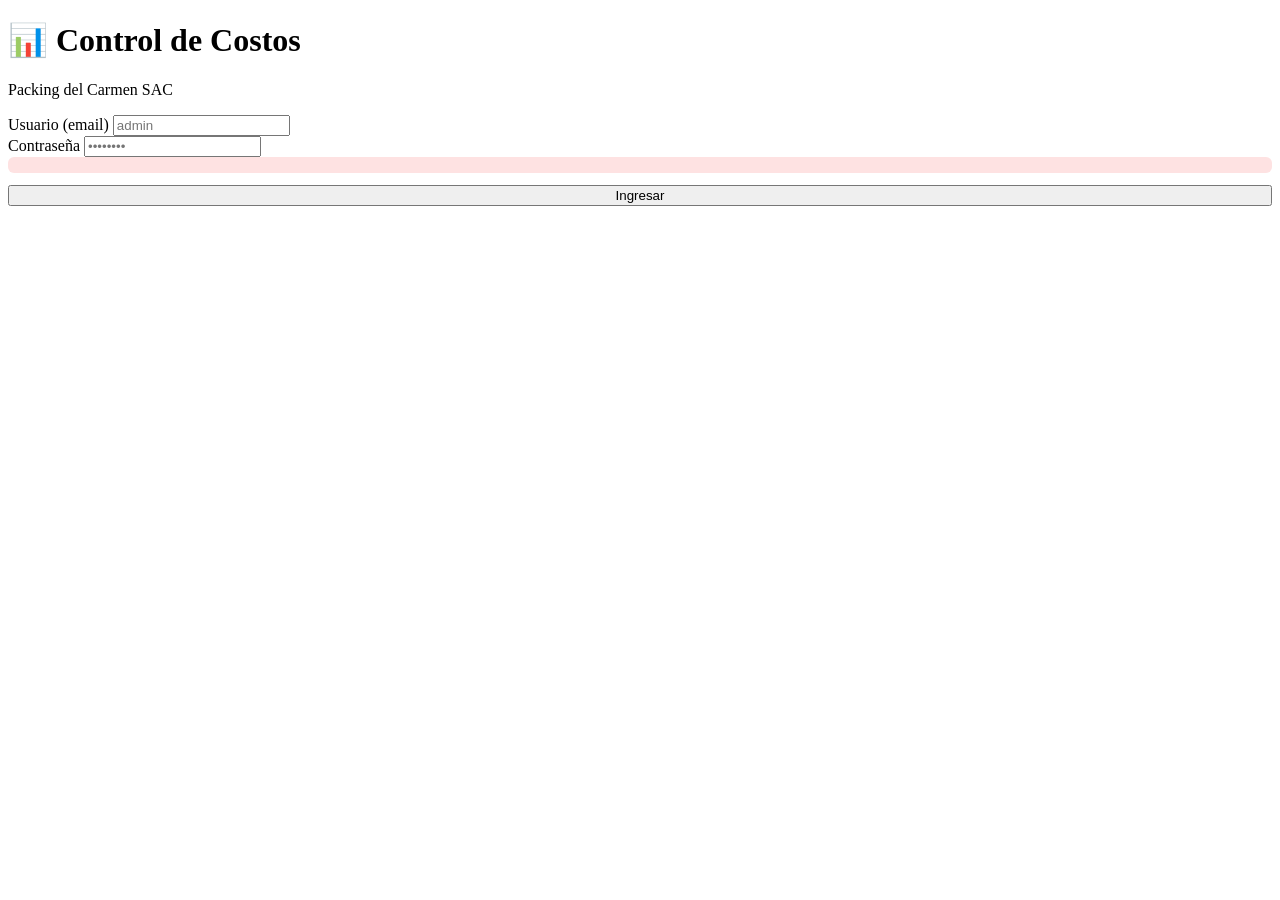
==== index.html @ 3d0fa640 "Add files via upload Primera version" ====
<!DOCTYPE html>
<html lang="es">
<head>
  <meta charset="UTF-8">
  <meta name="viewport" content="width=device-width, initial-scale=1.0">
  <title>Control de Costos — Iniciar sesión</title>
  <link rel="stylesheet" href="css/style.css">
</head>
<body>
<div class="login-page">
  <div class="login-card">
    <div class="login-logo">
      <h1>📊 Control de Costos</h1>
      <p>Packing del Carmen SAC</p>
    </div>

    <form id="loginForm">
      <div class="form-group">
        <label>Usuario (email)</label>
        <input type="text" id="email" placeholder="admin" autocomplete="username" required>
      </div>
      <div class="form-group">
        <label>Contraseña</label>
        <input type="password" id="password" placeholder="••••••••" autocomplete="current-password" required>
      </div>
      <div id="errorMsg" class="hidden" style="color:var(--rojo);font-size:13px;margin-bottom:12px;padding:8px;background:#fee2e2;border-radius:6px;"></div>
      <button type="submit" class="btn btn-primary" style="width:100%;justify-content:center;" id="btnLogin">
        Ingresar
      </button>
    </form>
  </div>
</div>

<script src="js/config.js"></script>
<script src="js/auth.js"></script>
<script>
  // Si ya está logueado, redirigir
  if (Auth.isLoggedIn()) window.location.href = 'dashboard.html';

  document.getElementById('loginForm').addEventListener('submit', async (e) => {
    e.preventDefault();
    const btn = document.getElementById('btnLogin');
    const errorMsg = document.getElementById('errorMsg');
    const email = document.getElementById('email').value.trim();
    const password = document.getElementById('password').value;

    btn.disabled = true;
    btn.textContent = 'Ingresando...';
    errorMsg.classList.add('hidden');

    try {
      const passwordHash = await Auth.hashPassword(password);
      const res = await fetch(CONFIG.GAS_URL, {
        method: 'POST',
        body: JSON.stringify({ action: 'login', email, password: passwordHash }),
      });
      const data = await res.json();

      if (data.ok) {
        Auth.save(data.token, data.nombre, data.rol);
        window.location.href = 'dashboard.html';
      } else {
        errorMsg.textContent = data.error || 'Credenciales incorrectas';
        errorMsg.classList.remove('hidden');
      }
    } catch (err) {
      errorMsg.textContent = 'Error de conexión. Verifica la URL del servidor.';
      errorMsg.classList.remove('hidden');
    } finally {
      btn.disabled = false;
      btn.textContent = 'Ingresar';
    }
  });
</script>
</body>
</html>
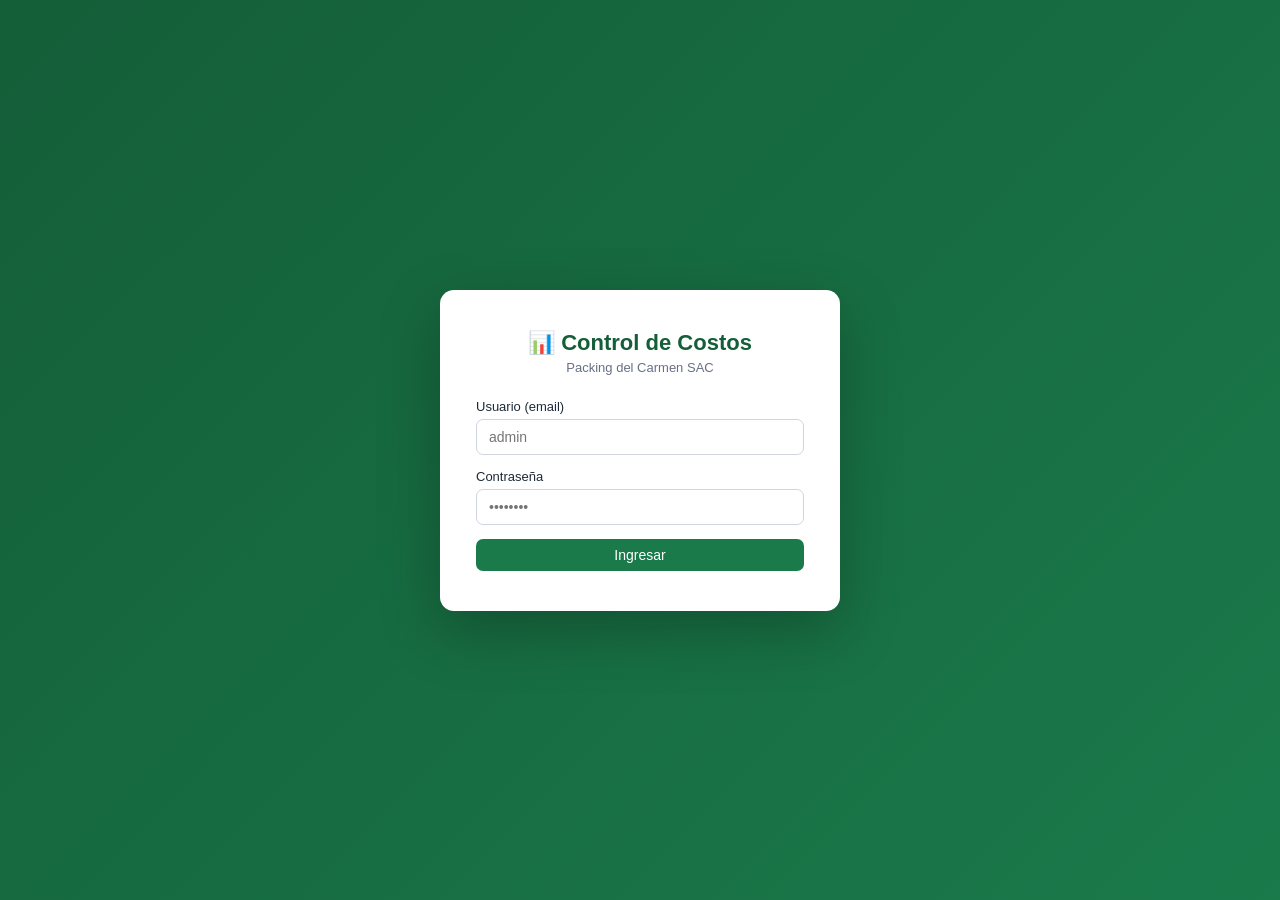
==== commit 560c7817: "Add files via upload Nuevos" ====
--- a/index.html
+++ b/index.html
@@ -4,7 +4,7 @@
   <meta charset="UTF-8">
   <meta name="viewport" content="width=device-width, initial-scale=1.0">
   <title>Control de Costos — Iniciar sesión</title>
-  <link rel="stylesheet" href="css/style.css">
+  <link rel="stylesheet" href="style.css">
 </head>
 <body>
 <div class="login-page">
@@ -31,8 +31,8 @@
   </div>
 </div>
 
-<script src="js/config.js"></script>
-<script src="js/auth.js"></script>
+<script src="config.js"></script>
+<script src="auth.js"></script>
 <script>
   // Si ya está logueado, redirigir
   if (Auth.isLoggedIn()) window.location.href = 'dashboard.html';
--- a/style.css
+++ b/style.css
@@ -0,0 +1,425 @@
+/* ============================================================
+   style.css — Estilos globales
+   ============================================================ */
+
+:root {
+  --verde:      #1a7a4a;
+  --verde-dark: #145e38;
+  --verde-light:#e8f5ee;
+  --gris-bg:    #f4f6f9;
+  --gris-borde: #d0d5dd;
+  --texto:      #1d2939;
+  --texto-sec:  #667085;
+  --blanco:     #ffffff;
+  --rojo:       #d92d20;
+  --azul:       #1a73e8;
+  --naranja:    #f59e0b;
+
+  /* Niveles de jerarquía */
+  --nivel1-bg:  #1a7a4a;
+  --nivel1-fg:  #ffffff;
+  --nivel2-bg:  #d1e8da;
+  --nivel2-fg:  #145e38;
+  --nivel3-bg:  #ffffff;
+  --nivel3-fg:  #1d2939;
+
+  /* Resumen */
+  --resumen-bg: #eef2ff;
+  --resumen-fg: #3730a3;
+  --utilidad-pos: #15803d;
+  --utilidad-neg: #d92d20;
+}
+
+* { box-sizing: border-box; margin: 0; padding: 0; }
+
+body {
+  font-family: -apple-system, BlinkMacSystemFont, 'Segoe UI', sans-serif;
+  background: var(--gris-bg);
+  color: var(--texto);
+  font-size: 14px;
+}
+
+/* ---- Navbar ---- */
+.navbar {
+  background: var(--verde-dark);
+  color: #fff;
+  display: flex;
+  align-items: center;
+  justify-content: space-between;
+  padding: 0 20px;
+  height: 52px;
+  position: sticky;
+  top: 0;
+  z-index: 100;
+  box-shadow: 0 2px 6px rgba(0,0,0,0.2);
+}
+.navbar-brand { font-weight: 700; font-size: 16px; }
+.navbar-brand span { opacity: .7; font-weight: 400; font-size: 13px; margin-left: 8px; }
+.navbar-right { display: flex; align-items: center; gap: 14px; }
+.navbar-right a, .navbar-right button {
+  color: rgba(255,255,255,.85);
+  text-decoration: none;
+  background: none;
+  border: none;
+  cursor: pointer;
+  font-size: 14px;
+  padding: 6px 10px;
+  border-radius: 6px;
+  transition: background .15s;
+}
+.navbar-right a:hover, .navbar-right button:hover { background: rgba(255,255,255,.12); color: #fff; }
+.navbar-right a.active { background: rgba(255,255,255,.18); color: #fff; font-weight: 600; }
+
+/* ---- Layout ---- */
+.page { padding: 20px; max-width: 100%; }
+.page-header { margin-bottom: 18px; }
+.page-header h1 { font-size: 20px; font-weight: 700; }
+.page-header p { color: var(--texto-sec); margin-top: 4px; }
+
+/* ---- Cards ---- */
+.card {
+  background: var(--blanco);
+  border: 1px solid var(--gris-borde);
+  border-radius: 10px;
+  padding: 18px;
+  margin-bottom: 18px;
+}
+.card-title { font-weight: 600; margin-bottom: 14px; color: var(--verde-dark); font-size: 15px; }
+
+/* ---- Controles de filtro ---- */
+.controles {
+  display: flex;
+  align-items: center;
+  gap: 10px;
+  flex-wrap: wrap;
+  margin-bottom: 14px;
+}
+.controles label { font-size: 13px; font-weight: 500; color: var(--texto-sec); }
+.controles select, .controles input[type="month"] {
+  border: 1px solid var(--gris-borde);
+  border-radius: 6px;
+  padding: 6px 10px;
+  font-size: 14px;
+  background: var(--blanco);
+  cursor: pointer;
+}
+.controles select:focus, .controles input:focus {
+  outline: none;
+  border-color: var(--verde);
+  box-shadow: 0 0 0 3px rgba(26,122,74,.12);
+}
+
+/* ---- Botones ---- */
+.btn {
+  display: inline-flex;
+  align-items: center;
+  gap: 6px;
+  padding: 8px 16px;
+  border-radius: 7px;
+  font-size: 14px;
+  font-weight: 500;
+  border: none;
+  cursor: pointer;
+  transition: background .15s, transform .08s;
+}
+.btn:active { transform: scale(.97); }
+.btn-primary   { background: var(--verde); color: #fff; }
+.btn-primary:hover { background: var(--verde-dark); }
+.btn-secondary { background: var(--blanco); color: var(--texto); border: 1px solid var(--gris-borde); }
+.btn-secondary:hover { background: var(--gris-bg); }
+.btn-danger    { background: var(--rojo); color: #fff; }
+.btn-sm { padding: 5px 10px; font-size: 12px; }
+
+/* ---- Tabla del Dashboard ---- */
+.tabla-wrapper {
+  overflow-x: auto;
+  overflow-y: visible;
+  border: 1px solid var(--gris-borde);
+  border-radius: 10px;
+}
+
+table.costos {
+  border-collapse: collapse;
+  width: 100%;
+  font-size: 13px;
+  white-space: nowrap;
+}
+
+table.costos th {
+  background: var(--verde-dark);
+  color: #fff;
+  padding: 8px 10px;
+  text-align: center;
+  font-weight: 600;
+  position: sticky;
+  top: 52px;
+  z-index: 10;
+  border-right: 1px solid rgba(255,255,255,.15);
+}
+
+table.costos th.col-estructura {
+  text-align: left;
+  min-width: 200px;
+  left: 0;
+  z-index: 20;
+}
+
+table.costos td {
+  padding: 6px 10px;
+  border-bottom: 1px solid var(--gris-borde);
+  border-right: 1px solid #eee;
+  text-align: right;
+}
+
+/* Fijar columna de estructura */
+table.costos td.col-estructura {
+  text-align: left;
+  position: sticky;
+  left: 0;
+  z-index: 5;
+  min-width: 200px;
+  font-weight: 500;
+}
+
+/* Niveles */
+tr.nivel1 td { background: var(--nivel1-bg); color: var(--nivel1-fg); font-weight: 700; }
+tr.nivel1 td.col-estructura { cursor: pointer; }
+tr.nivel1 td.col-estructura::before { content: '▼ '; font-size: 10px; }
+tr.nivel1.collapsed td.col-estructura::before { content: '▶ '; }
+
+tr.nivel2 td { background: var(--nivel2-bg); color: var(--nivel2-fg); font-weight: 600; }
+tr.nivel2 td.col-estructura { padding-left: 22px; cursor: pointer; }
+tr.nivel2 td.col-estructura::before { content: '▼ '; font-size: 10px; }
+tr.nivel2.collapsed td.col-estructura::before { content: '▶ '; }
+
+tr.nivel3 td { background: var(--nivel3-bg); color: var(--nivel3-fg); }
+tr.nivel3 td.col-estructura { padding-left: 40px; }
+
+/* Filas de resumen */
+tr.resumen td { background: var(--resumen-bg); color: var(--resumen-fg); font-weight: 700; }
+tr.resumen td.col-estructura { position: sticky; left: 0; font-weight: 700; }
+tr.resumen-venta td { background: #1a7a4a; color: #fff; }
+tr.resumen-venta td.col-estructura { background: #1a7a4a; color: #fff; position: sticky; left: 0; font-weight: 700; }
+
+tr.utilidad td { font-weight: 700; font-size: 14px; }
+tr.utilidad-pos td { background: #dcfce7; color: var(--utilidad-pos); }
+tr.utilidad-neg td { background: #fee2e2; color: var(--utilidad-neg); }
+tr.utilidad-pos td.col-estructura, tr.utilidad-neg td.col-estructura { position: sticky; left: 0; }
+
+tr.hidden { display: none; }
+
+/* Totales columna */
+td.total-col { font-weight: 700; background: #f0fdf4; }
+tr.nivel1 td.total-col { background: rgba(0,0,0,.1); }
+tr.nivel2 td.total-col { background: rgba(0,0,0,.05); }
+
+/* ---- Login ---- */
+.login-page {
+  min-height: 100vh;
+  display: flex;
+  align-items: center;
+  justify-content: center;
+  background: linear-gradient(135deg, var(--verde-dark) 0%, var(--verde) 100%);
+}
+.login-card {
+  background: var(--blanco);
+  border-radius: 14px;
+  padding: 40px 36px;
+  width: 100%;
+  max-width: 400px;
+  box-shadow: 0 20px 60px rgba(0,0,0,.25);
+}
+.login-logo { text-align: center; margin-bottom: 24px; }
+.login-logo h1 { font-size: 22px; color: var(--verde-dark); font-weight: 700; }
+.login-logo p { color: var(--texto-sec); font-size: 13px; margin-top: 4px; }
+
+/* ---- Formularios ---- */
+.form-group { margin-bottom: 14px; }
+.form-group label { display: block; font-size: 13px; font-weight: 500; margin-bottom: 5px; color: var(--texto); }
+.form-group input, .form-group select, .form-group textarea {
+  width: 100%;
+  border: 1px solid var(--gris-borde);
+  border-radius: 7px;
+  padding: 9px 12px;
+  font-size: 14px;
+  transition: border-color .15s, box-shadow .15s;
+}
+.form-group input:focus, .form-group select:focus {
+  outline: none;
+  border-color: var(--verde);
+  box-shadow: 0 0 0 3px rgba(26,122,74,.12);
+}
+
+/* ---- Tabs ---- */
+.tabs { display: flex; gap: 0; border-bottom: 2px solid var(--gris-borde); margin-bottom: 20px; }
+.tab-btn {
+  background: none;
+  border: none;
+  padding: 10px 20px;
+  font-size: 14px;
+  font-weight: 500;
+  color: var(--texto-sec);
+  cursor: pointer;
+  border-bottom: 2px solid transparent;
+  margin-bottom: -2px;
+  transition: color .15s, border-color .15s;
+}
+.tab-btn.active { color: var(--verde); border-bottom-color: var(--verde); }
+.tab-btn:hover { color: var(--verde); }
+.tab-panel { display: none; }
+.tab-panel.active { display: block; }
+
+/* ---- Tabla de inputs (carga) ---- */
+table.input-table {
+  width: 100%;
+  border-collapse: collapse;
+  font-size: 13px;
+}
+table.input-table th {
+  background: var(--verde-dark);
+  color: #fff;
+  padding: 8px 10px;
+  text-align: left;
+  font-weight: 600;
+}
+table.input-table td {
+  padding: 5px 8px;
+  border-bottom: 1px solid #eee;
+  vertical-align: middle;
+}
+table.input-table tr:hover td { background: var(--verde-light); }
+table.input-table input[type="number"],
+table.input-table input[type="text"] {
+  width: 100%;
+  border: 1px solid var(--gris-borde);
+  border-radius: 5px;
+  padding: 5px 8px;
+  font-size: 13px;
+  text-align: right;
+}
+table.input-table input:focus {
+  outline: none;
+  border-color: var(--verde);
+  box-shadow: 0 0 0 2px rgba(26,122,74,.1);
+}
+table.input-table .cat-header td {
+  background: var(--nivel2-bg);
+  color: var(--nivel2-fg);
+  font-weight: 600;
+  padding: 6px 10px;
+}
+table.input-table .tipo-badge {
+  display: inline-block;
+  font-size: 11px;
+  padding: 2px 6px;
+  border-radius: 4px;
+  font-weight: 600;
+}
+.badge-ratio   { background: #dbeafe; color: #1d4ed8; }
+.badge-monto   { background: #fef3c7; color: #92400e; }
+
+/* ---- Grid producción ---- */
+.prod-grid {
+  overflow-x: auto;
+  border: 1px solid var(--gris-borde);
+  border-radius: 10px;
+}
+table.prod-table {
+  border-collapse: collapse;
+  width: 100%;
+  font-size: 13px;
+  white-space: nowrap;
+}
+table.prod-table th {
+  background: var(--verde-dark);
+  color: #fff;
+  padding: 8px 10px;
+  font-weight: 600;
+}
+table.prod-table td {
+  padding: 5px 8px;
+  border-bottom: 1px solid #eee;
+}
+table.prod-table input {
+  border: 1px solid var(--gris-borde);
+  border-radius: 5px;
+  padding: 4px 7px;
+  font-size: 13px;
+  text-align: right;
+  width: 90px;
+}
+table.prod-table input:focus {
+  outline: none;
+  border-color: var(--verde);
+}
+.btn-add-row {
+  display: flex;
+  align-items: center;
+  gap: 6px;
+  background: var(--verde-light);
+  color: var(--verde-dark);
+  border: 1px dashed var(--verde);
+  border-radius: 7px;
+  padding: 7px 14px;
+  cursor: pointer;
+  font-size: 13px;
+  font-weight: 500;
+  margin-top: 10px;
+  transition: background .15s;
+}
+.btn-add-row:hover { background: #c6e8d4; }
+
+/* ---- Toast ---- */
+.toast {
+  position: fixed;
+  bottom: 24px;
+  right: 24px;
+  background: var(--texto);
+  color: #fff;
+  padding: 12px 20px;
+  border-radius: 8px;
+  font-size: 14px;
+  font-weight: 500;
+  z-index: 9999;
+  transform: translateY(80px);
+  opacity: 0;
+  transition: transform .25s, opacity .25s;
+  pointer-events: none;
+}
+.toast.show { transform: translateY(0); opacity: 1; }
+.toast.success { background: var(--verde); }
+.toast.error   { background: var(--rojo); }
+.toast.warning { background: var(--naranja); color: #1d2939; }
+
+/* ---- Loading ---- */
+.loading-overlay {
+  position: fixed;
+  inset: 0;
+  background: rgba(255,255,255,.7);
+  display: flex;
+  align-items: center;
+  justify-content: center;
+  z-index: 999;
+}
+.spinner {
+  width: 40px;
+  height: 40px;
+  border: 4px solid var(--gris-borde);
+  border-top-color: var(--verde);
+  border-radius: 50%;
+  animation: spin .7s linear infinite;
+}
+@keyframes spin { to { transform: rotate(360deg); } }
+
+/* ---- Utilidades ---- */
+.text-right { text-align: right; }
+.text-center { text-align: center; }
+.text-muted { color: var(--texto-sec); }
+.font-bold { font-weight: 700; }
+.mt-1 { margin-top: 8px; }
+.mt-2 { margin-top: 16px; }
+.mb-1 { margin-bottom: 8px; }
+.gap-1 { gap: 8px; }
+.flex { display: flex; }
+.flex-center { display: flex; align-items: center; justify-content: center; }
+.hidden { display: none !important; }
